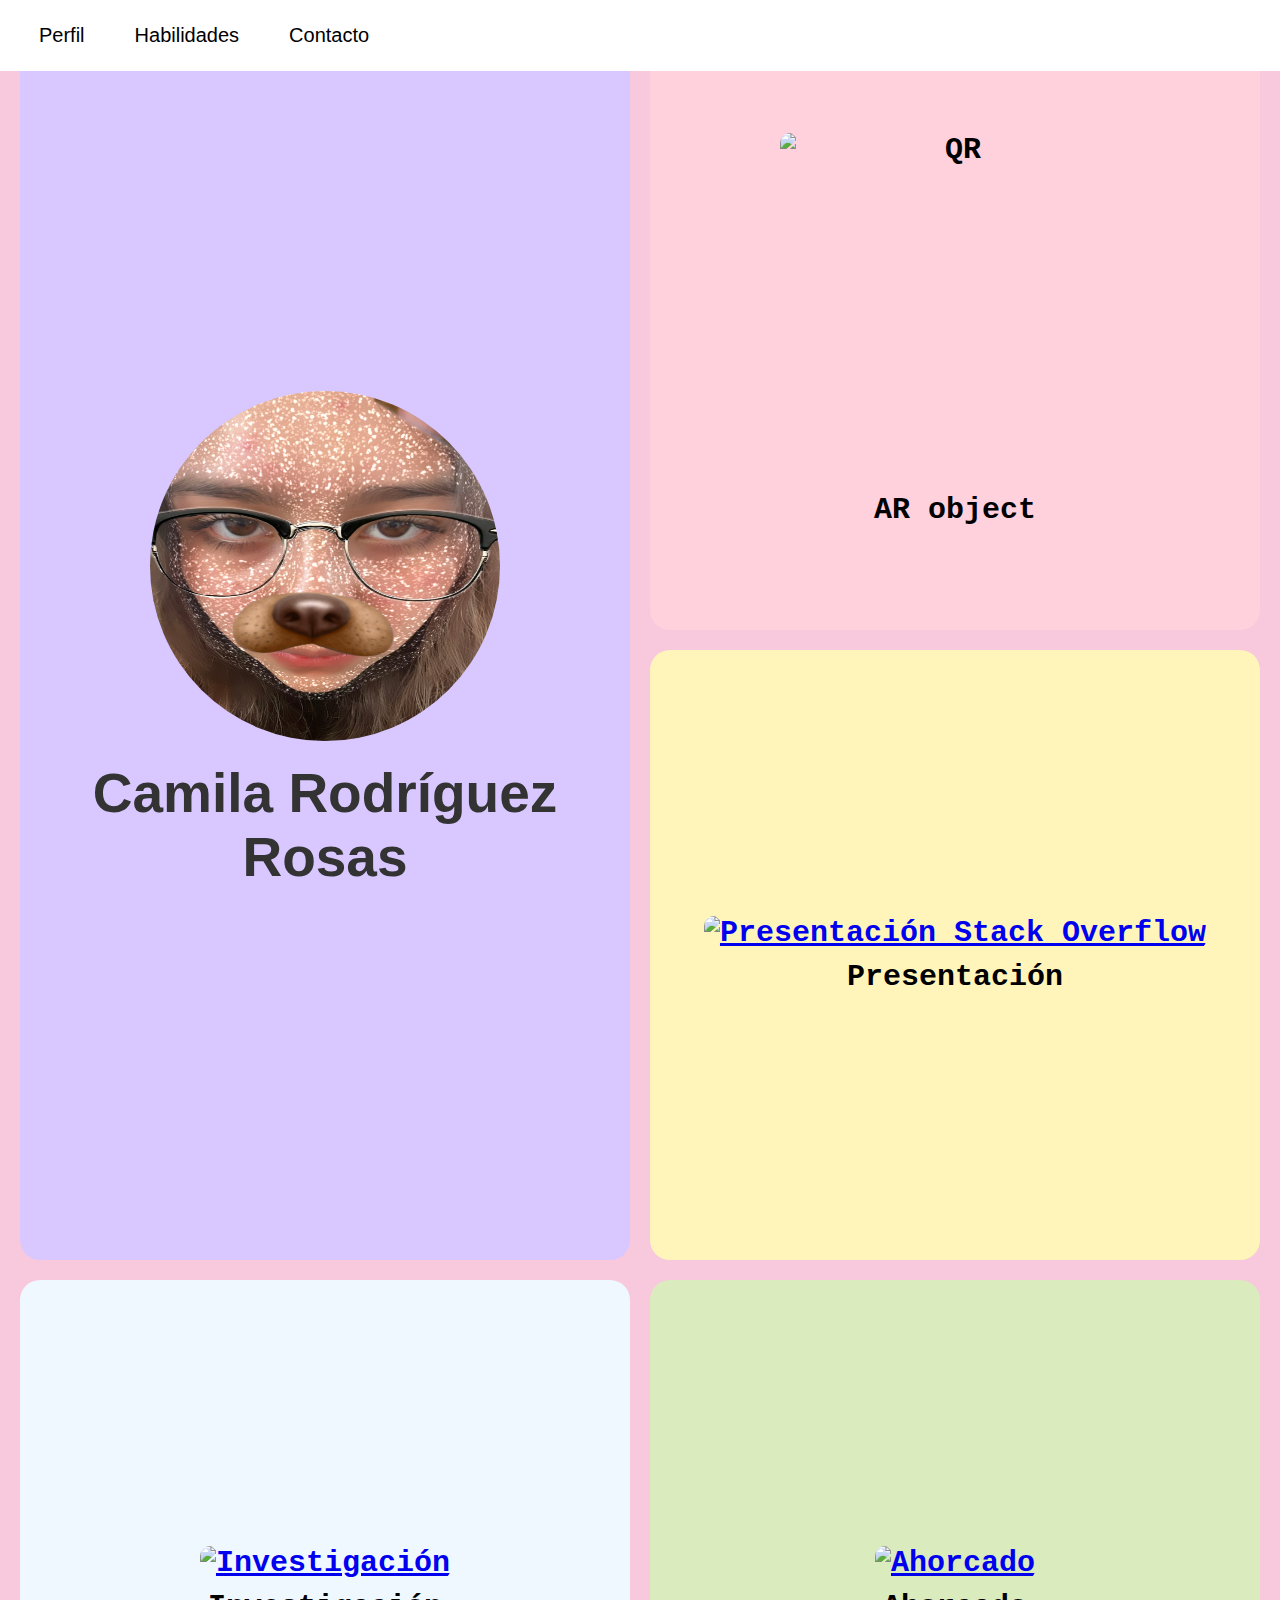
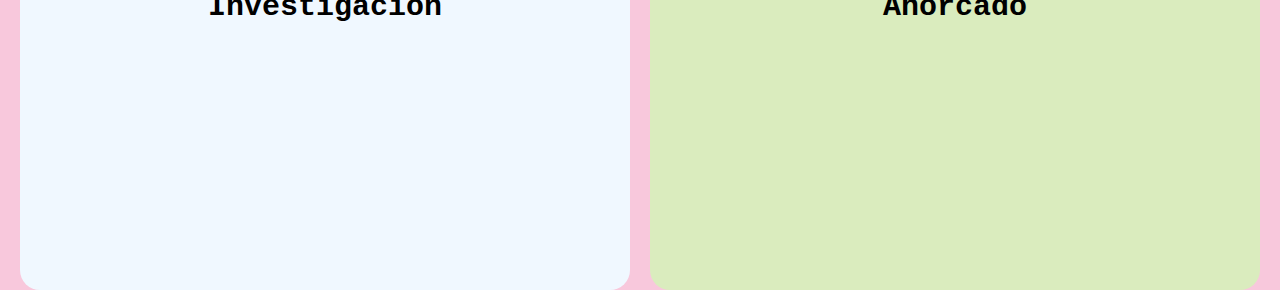
==== index.html @ 8c0b417e "estructura basica" ====
<!DOCTYPE html>
<html lang="en">
<head>
    <meta charset="UTF-8">
    <meta name="viewport" content="width=device-width, initial-scale=1.0">
    <title>Mi Portafolio</title>
    <link rel="stylesheet" href="styles.css">
</head>
<body>
    <!-- Navbar -->
    <nav class="navbar">
        <ul>
            <li><a href="index.html">Perfil</a></li>
            <li><a href="habilidades.html">Habilidades</a></li>
            <li><a href="contacto.html">Contacto</a></li>
        </ul>
    </nav>

    <!-- Container for the main content -->
    <div class="container">
        <!-- Large Rectangle Box (left side) -->
        <div class="large-box">
            <img src="images/kmile.jpg" alt="Profile Picture" class="profile-pic">
            <h1 class="main text">Camila Rodríguez Rosas</h1>
        </div>

        <!-- Square Boxes (right side) -->
        <div class="square-box1">
            <img src="img/AR:QR.jpeg" alt="QR" class="square-code">
            <p>AR object</p>
        </div>
        <div class="square-box2">
            <a href="https://www.canva.com/design/DAGO7eqzJBk/A6EVbJxxvC4PYnkYwe_g0Q/edit?utm_content=DAGO7eqzJBk&utm_campaign=designshare&utm_medium=link2&utm_source=sharebutton">
                <img src="img/presentacion.png" alt="Presentación Stack Overflow" class="square-img">
            </a>
            <p>Presentación</p>
        </div>
        <div class="square-box3">
            <a href="https://www.canva.com/design/DAGUNM1uhSk/VPWJgs-xZ3qN3x4CpPrGSg/edit?utm_content=DAGUNM1uhSk&utm_campaign=designshare&utm_medium=link2&utm_source=sharebutton">
                <img src="img/socials.jpg" alt="Investigación" class="square-img">
            </a>
            <p>Investigación</p>
        </div>
        <div class="square-box4">
            <a href="ahorcado.py" download="ahorcadoCamila.py">
                <img src="img/ahorcado.png" alt="Ahorcado" class="square-img">
            </a>
            <p>Ahorcado</p>
        </div>
    </div>
</body>
</html>
---- styles.css ----
* {
    margin: 0;
    padding: 0;
    box-sizing: border-box;
}

body {
    font-family: Arial, sans-serif;
    background-color: #f8c8dc; 
    height: 100vh;
}

/* Navbar styles */
.navbar {
    background-color: white;
    padding: 24px;
    position: fixed;
    top: 0;
    width: 100%;
    z-index: 1000;
}

.navbar ul {
    list-style-type: none;
    display: flex;
    justify-content: flex-start;
    gap: 20px;
}

.navbar ul li a {
    text-decoration: none;
    color: black;
    font-size: 20px;
    padding: 15px;
}

.navbar ul li a:hover {
    background-color: black;
    color: white;
    border-radius: 20px;
    transition: 0.3s;
}

/* Container for the main content */
.container {
    display: grid;
    grid-template-columns: 1fr 1fr;
    grid-template-rows: 1fr 1fr;
    grid-gap: 20px;
    height: calc(100vh - 80px);
    padding: 20px;
}

/* Large Rectangle */
.large-box {
    grid-column: 1 / 2;
    grid-row: 1 / 3;
    background-color: #d9c8ff;
    padding: 30px;
    border-radius: 20px;
    display: flex;
    flex-direction: column;
    align-items: center;
    justify-content: center;
    text-align: center;
}

/* Profile picture */
.profile-pic {
    width: 350px;
    height: 350px;
    border-radius: 50%;
    margin-bottom: 20px;
}

/* Text inside the large box */
.main.text {
    font-size: 55px;
    font-family: Arial, Helvetica, sans-serif;
    font-weight: bold;
    color: #333;
}

/* Square Boxes */
.square-box1, .square-box2, .square-box3, .square-box4 {
    display: flex;
    flex-direction: column;
    justify-content: center;
    align-items: center;
    text-align: center;
    font-size: 30px;
    font-family: 'Courier New', Courier, monospace;
    font-weight: bold;
    color: #000000;
    border-radius: 20px;
    padding: 25px;
    aspect-ratio: 1 / 1;
    width: 100%;
    height: auto;
}

.square-code {
   width: 350px;
   height: 350px;
   margin: 10px;
   border-radius: 10px; 
}
/* Image inside the square boxes */
.square-img {
    width: 350px;
    height: 350px;
    margin-bottom: 10px;
    border-radius: 10px; /* Rounded corners */
}

/* Pastel color classes for smaller boxes */
.square-box1 {
    background-color: #ffd1dc; /* Rosa pastel */
}

.square-box2 {
    background-color: #fff5ba; /* Amarillo pastel */
}

.square-box3 {
    background-color: aliceblue; /* Azul claro */
}

.square-box4 {
    background-color: #daecbe; 
}
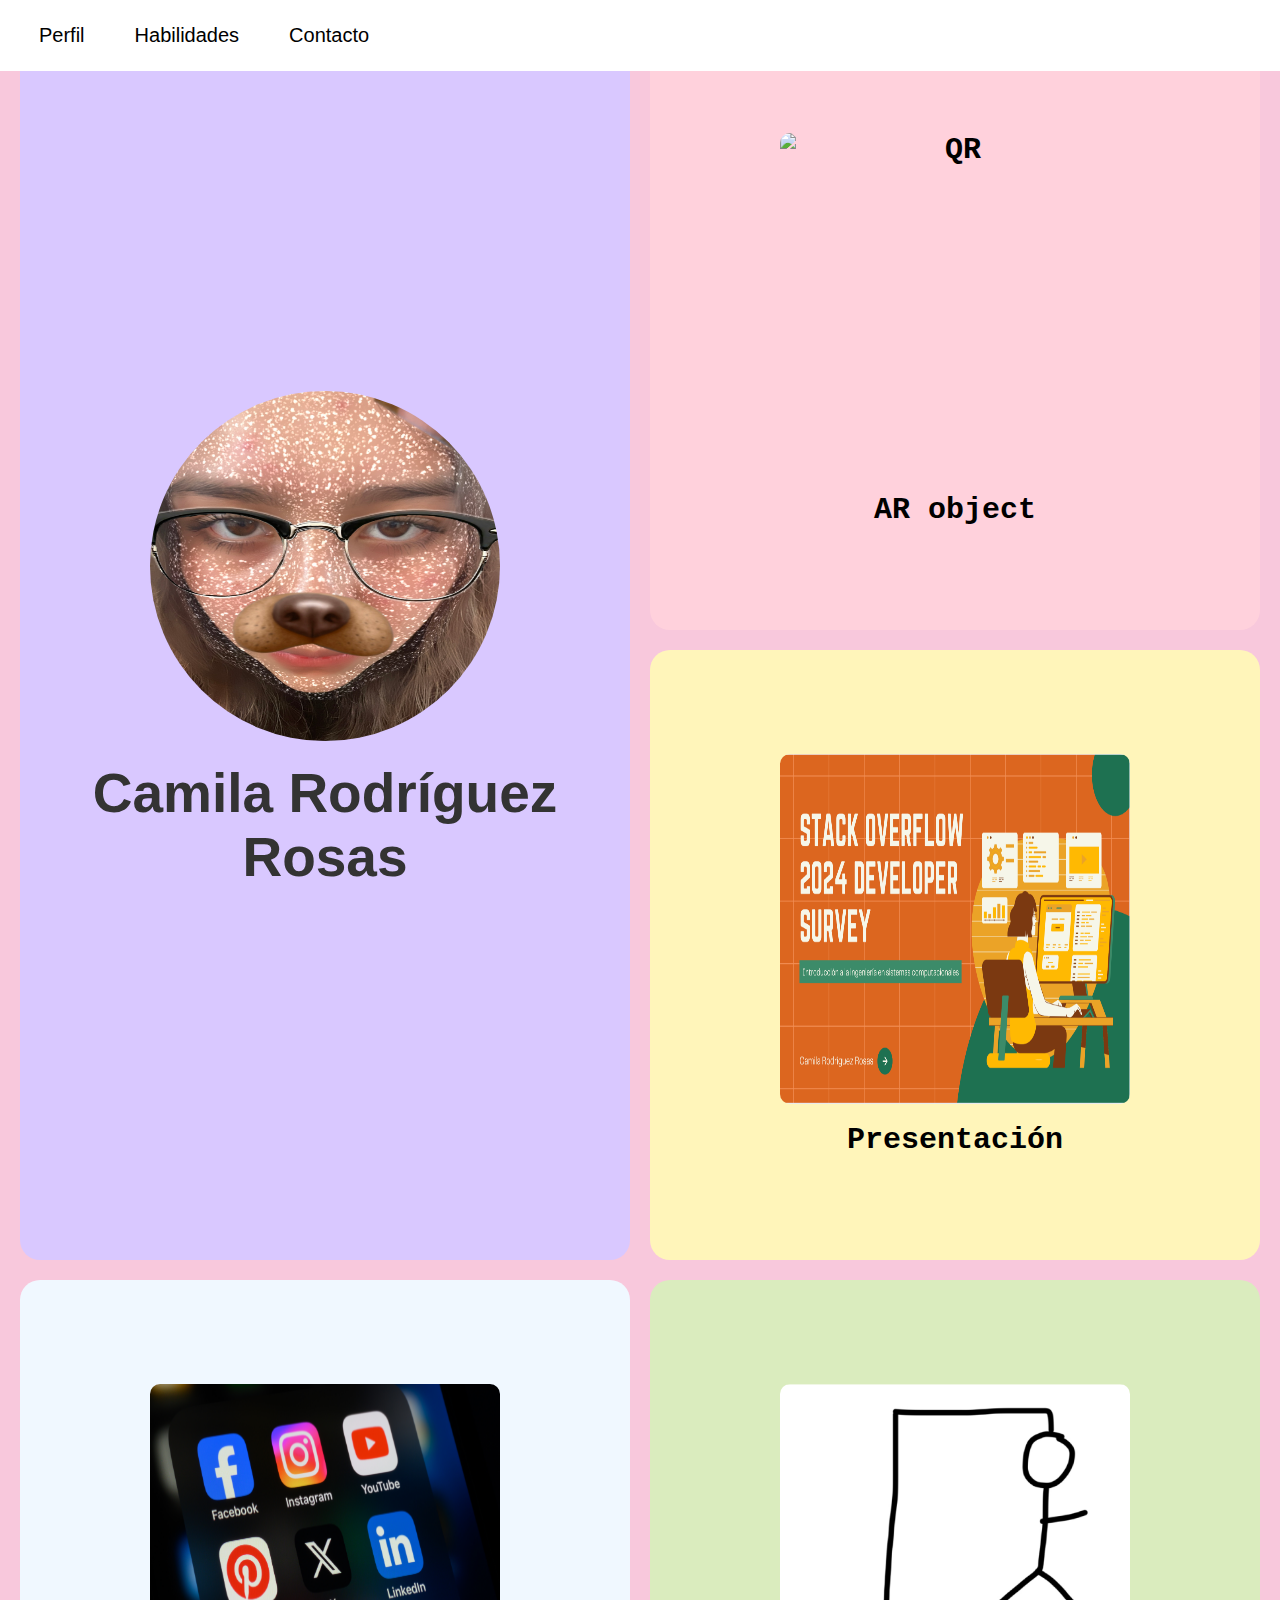
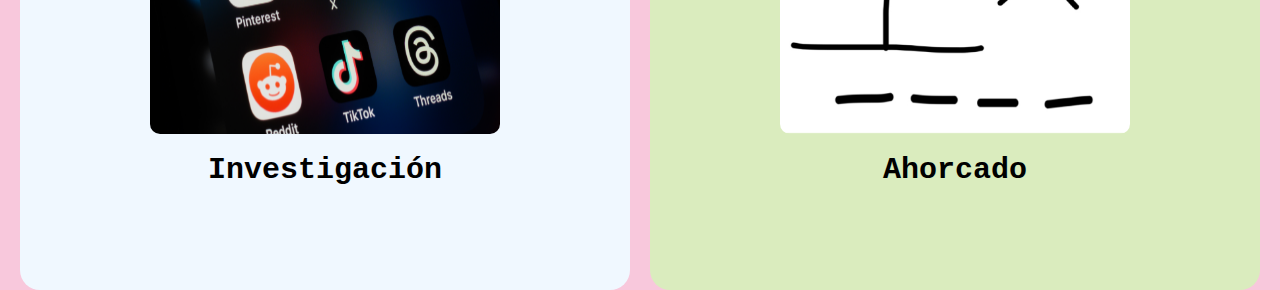
==== commit 5d7ab1d9: "cambios en css" ====
--- a/index.html
+++ b/index.html
@@ -26,24 +26,24 @@
 
         <!-- Square Boxes (right side) -->
         <div class="square-box1">
-            <img src="img/AR:QR.jpeg" alt="QR" class="square-code">
+            <img src="" alt="QR" class="square-code">
             <p>AR object</p>
         </div>
         <div class="square-box2">
             <a href="https://www.canva.com/design/DAGO7eqzJBk/A6EVbJxxvC4PYnkYwe_g0Q/edit?utm_content=DAGO7eqzJBk&utm_campaign=designshare&utm_medium=link2&utm_source=sharebutton">
-                <img src="img/presentacion.png" alt="Presentación Stack Overflow" class="square-img">
+                <img src="images/presentacion.png" alt="Presentación Stack Overflow" class="square-img">
             </a>
             <p>Presentación</p>
         </div>
         <div class="square-box3">
             <a href="https://www.canva.com/design/DAGUNM1uhSk/VPWJgs-xZ3qN3x4CpPrGSg/edit?utm_content=DAGUNM1uhSk&utm_campaign=designshare&utm_medium=link2&utm_source=sharebutton">
-                <img src="img/socials.jpg" alt="Investigación" class="square-img">
+                <img src="images/socials.jpg" alt="Investigación" class="square-img">
             </a>
             <p>Investigación</p>
         </div>
         <div class="square-box4">
             <a href="ahorcado.py" download="ahorcadoCamila.py">
-                <img src="img/ahorcado.png" alt="Ahorcado" class="square-img">
+                <img src="images/ahorcado.png" alt="Ahorcado" class="square-img">
             </a>
             <p>Ahorcado</p>
         </div>
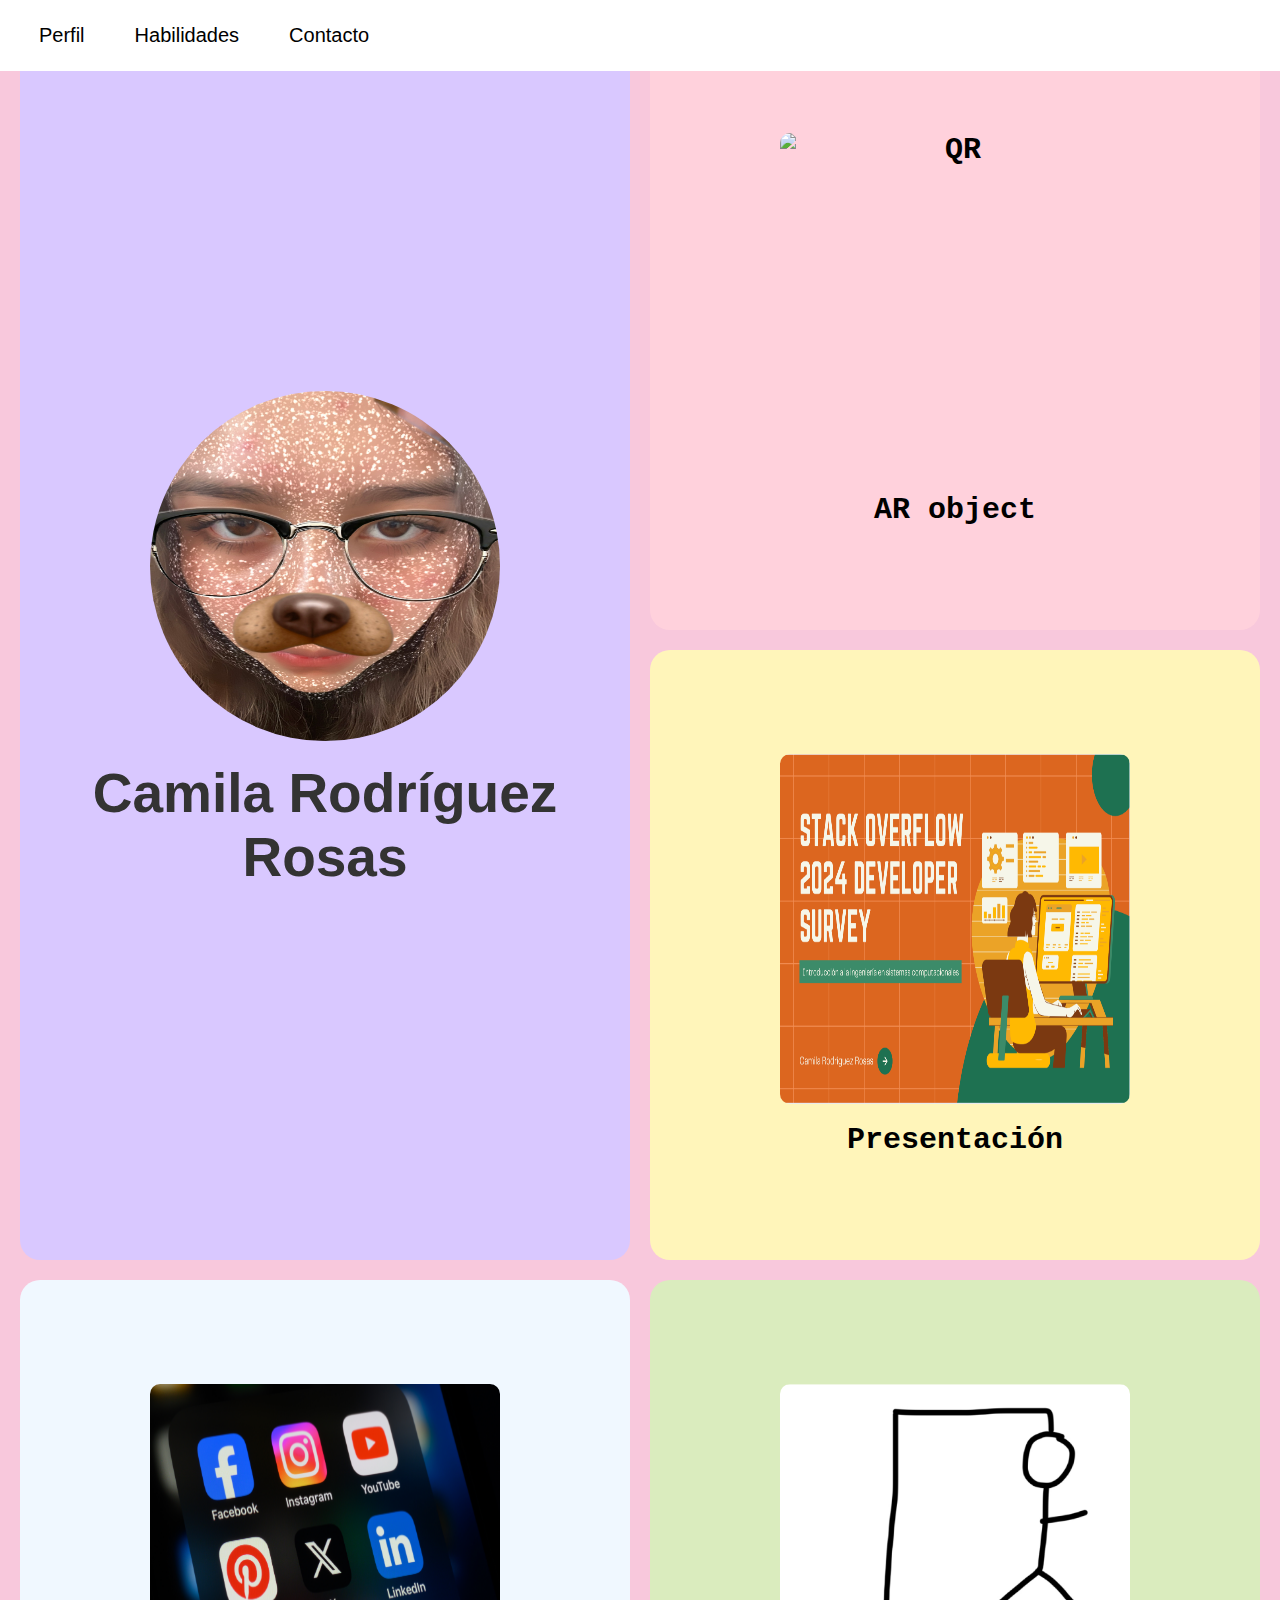
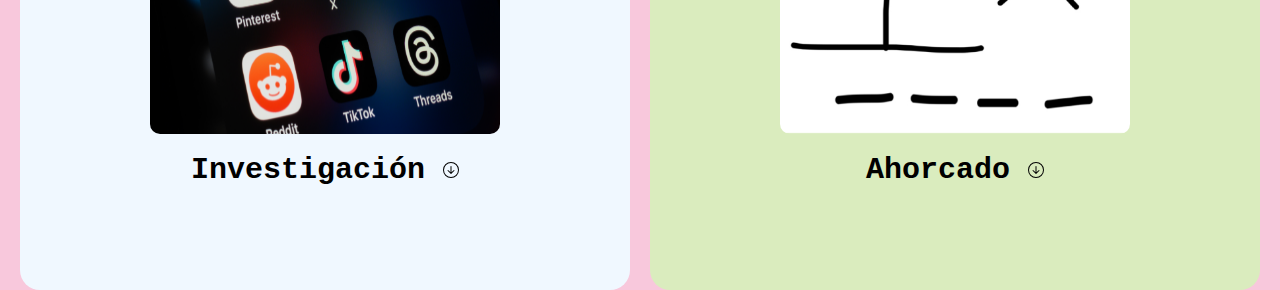
==== commit 9de7c1a7: "archivos descargables, imgs" ====
--- a/index.html
+++ b/index.html
@@ -36,16 +36,16 @@
             <p>Presentación</p>
         </div>
         <div class="square-box3">
-            <a href="https://www.canva.com/design/DAGUNM1uhSk/VPWJgs-xZ3qN3x4CpPrGSg/edit?utm_content=DAGUNM1uhSk&utm_campaign=designshare&utm_medium=link2&utm_source=sharebutton">
+            <a href="socials inv.pdf" download="Investigación">
                 <img src="images/socials.jpg" alt="Investigación" class="square-img">
             </a>
-            <p>Investigación</p>
+            <p>Investigación <img src="images/Arrow Down Circle.svg" alt="download"></p>
         </div>
         <div class="square-box4">
             <a href="ahorcado.py" download="ahorcadoCamila.py">
                 <img src="images/ahorcado.png" alt="Ahorcado" class="square-img">
             </a>
-            <p>Ahorcado</p>
+            <p>Ahorcado <img src="images/Arrow Down Circle.svg" alt="download"></p>
         </div>
     </div>
 </body>
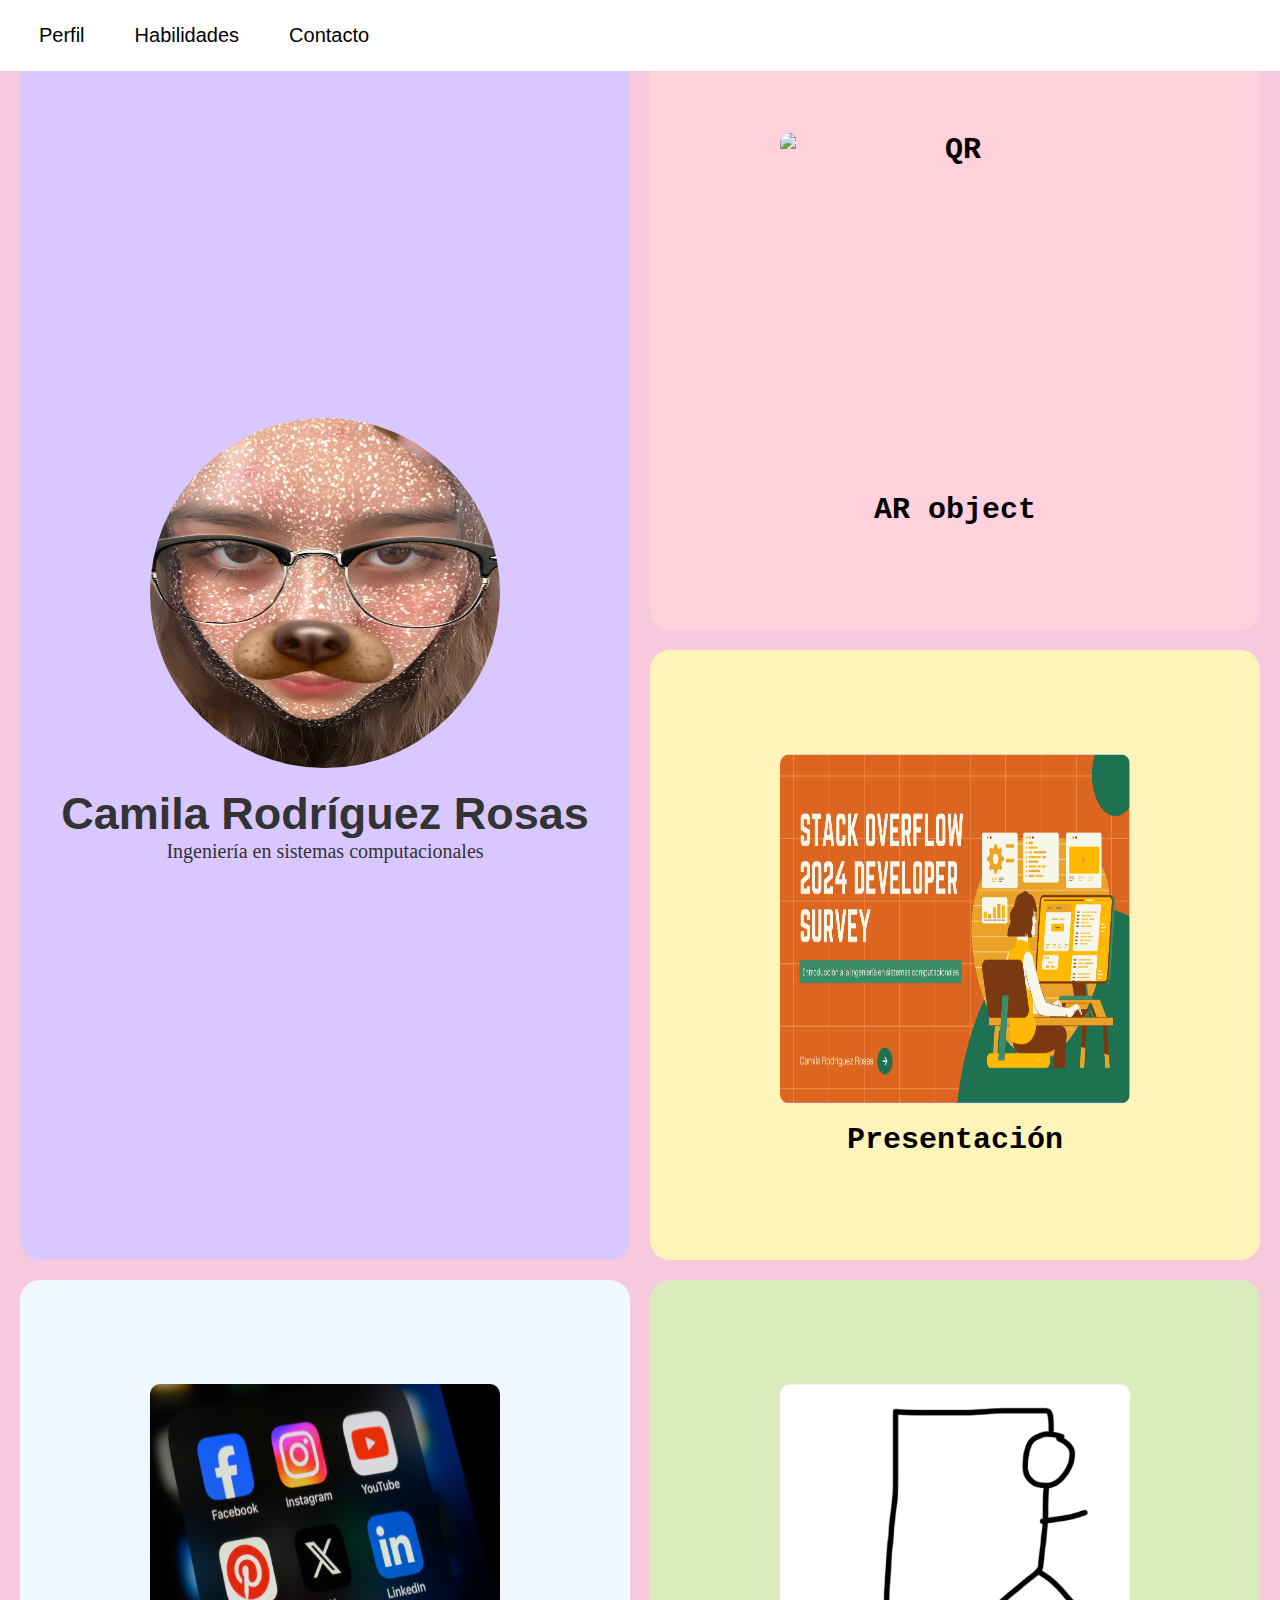
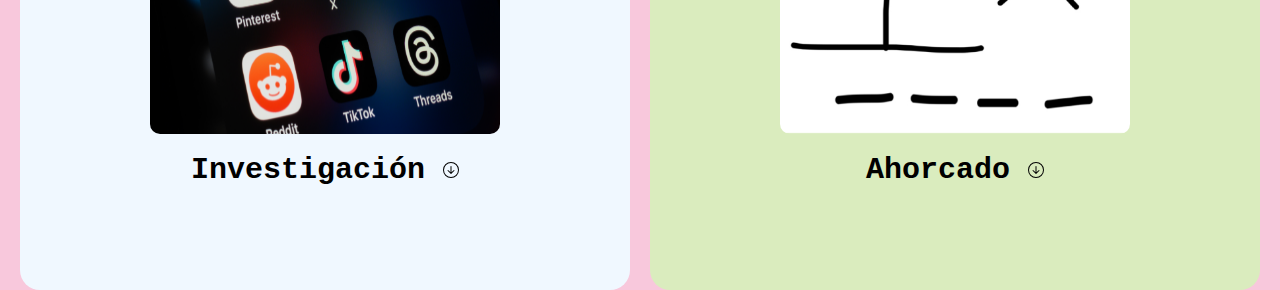
==== commit 8337714e: "texto adicional" ====
--- a/index.html
+++ b/index.html
@@ -22,6 +22,9 @@
         <div class="large-box">
             <img src="images/kmile.jpg" alt="Profile Picture" class="profile-pic">
             <h1 class="main text">Camila Rodríguez Rosas</h1>
+            <div class="main-text-ing">
+                <p>Ingeniería en sistemas computacionales</p>
+            </div>
         </div>
 
         <!-- Square Boxes (right side) -->
--- a/styles.css
+++ b/styles.css
@@ -75,9 +75,16 @@
 
 /* Text inside the large box */
 .main.text {
-    font-size: 55px;
+    font-size: 45px;
     font-family: Arial, Helvetica, sans-serif;
     font-weight: bold;
+    color: #333;
+}
+
+.main-text-ing {
+    font-size: 20px;
+    font-family: Georgia, 'Times New Roman', Times, serif;
+    font-weight: lighter;
     color: #333;
 }
 
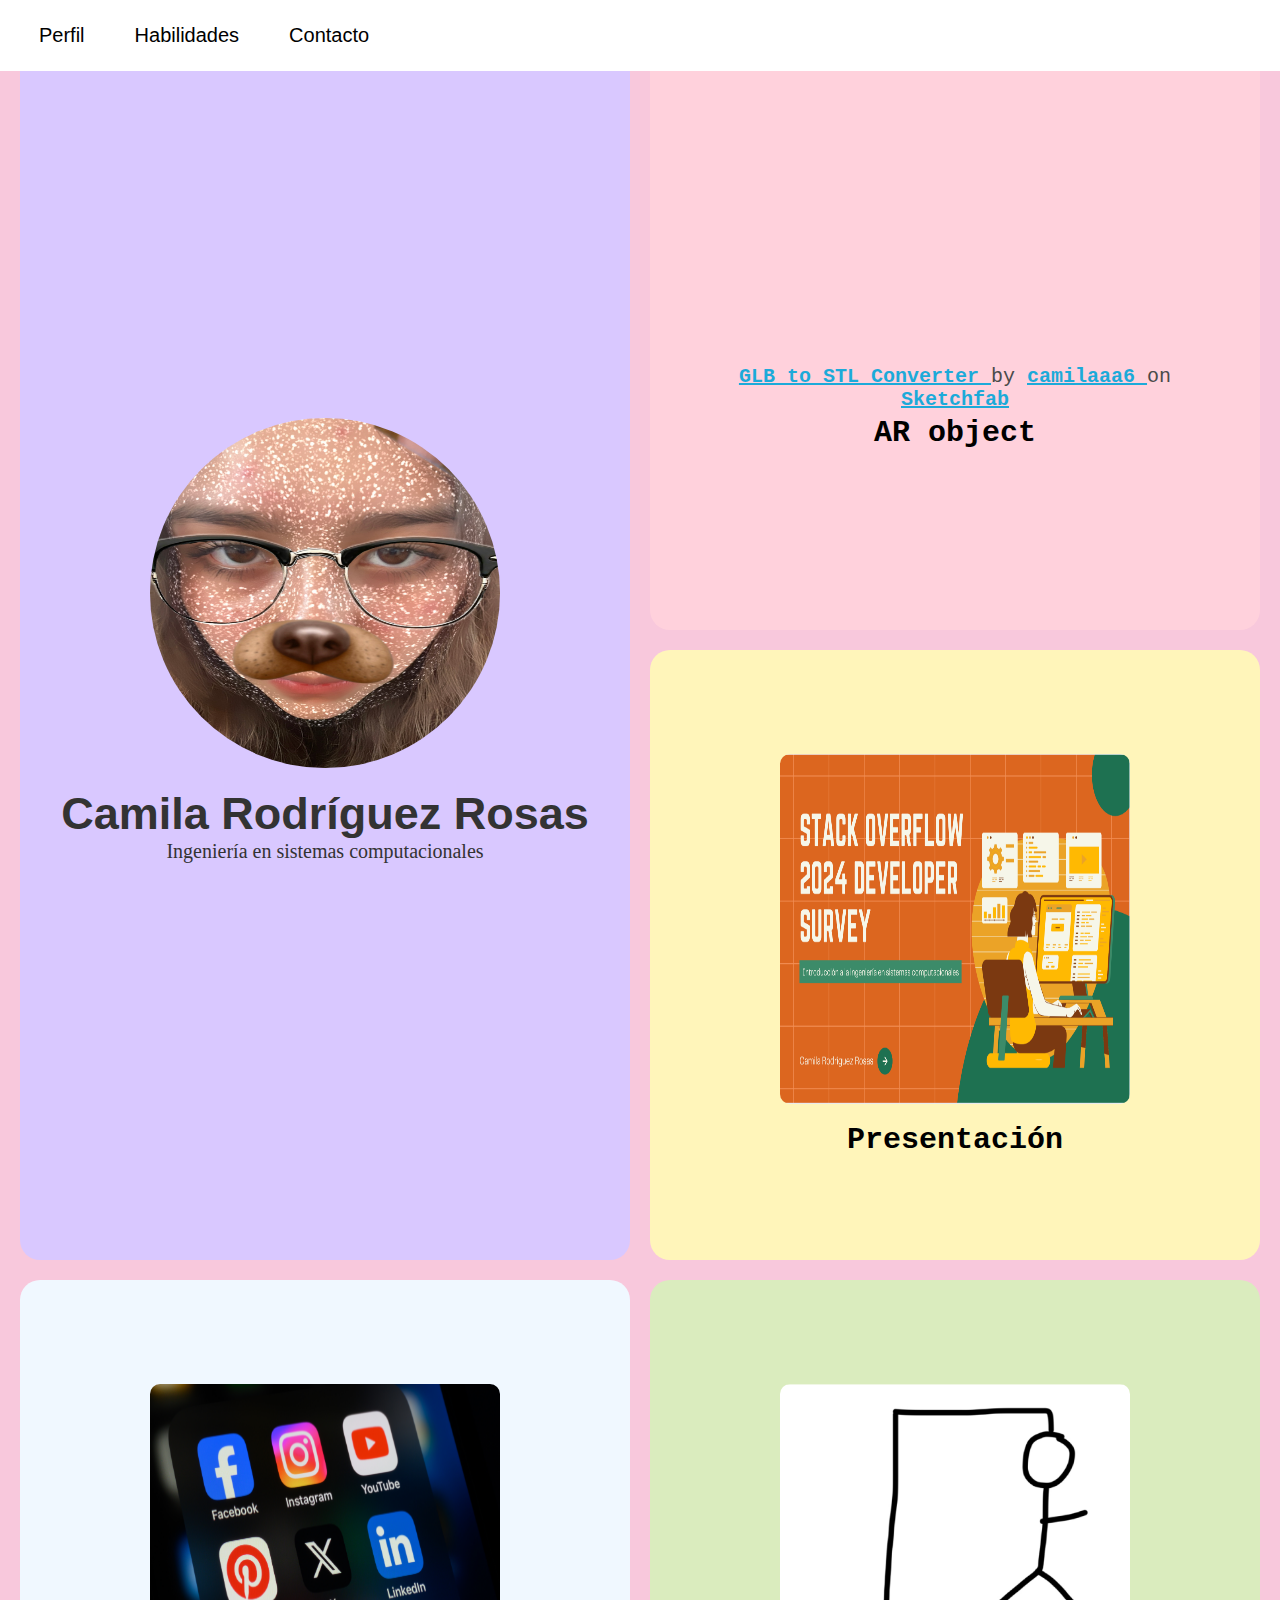
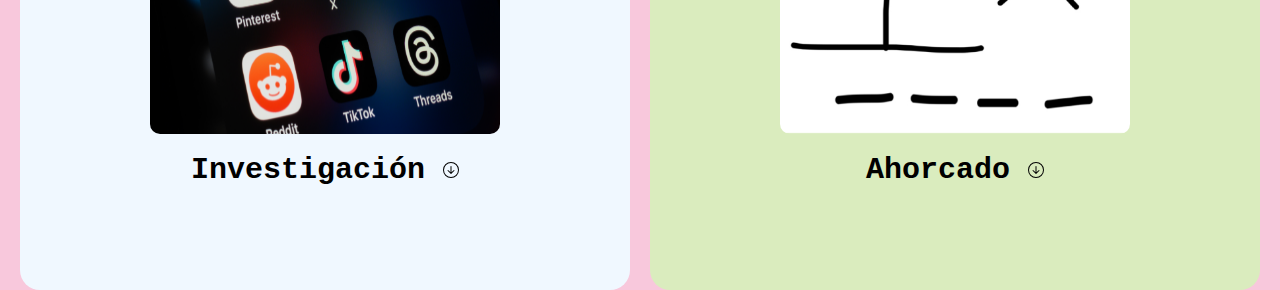
==== commit 43a21115: "ar model" ====
--- a/index.html
+++ b/index.html
@@ -29,7 +29,7 @@
 
         <!-- Square Boxes (right side) -->
         <div class="square-box1">
-            <img src="" alt="QR" class="square-code">
+            <div class="sketchfab-embed-wrapper"> <iframe title="GLB to STL Converter" frameborder="0" allowfullscreen mozallowfullscreen="true" webkitallowfullscreen="true" allow="autoplay; fullscreen; xr-spatial-tracking" xr-spatial-tracking execution-while-out-of-viewport execution-while-not-rendered web-share src="https://sketchfab.com/models/fd206968433b4c0dbde74d8339e7a5f3/embed"> </iframe> <p style="font-size: 20px; font-weight: normal; margin: 5px; color: #4A4A4A;"> <a href="https://sketchfab.com/3d-models/glb-to-stl-converter-fd206968433b4c0dbde74d8339e7a5f3?utm_medium=embed&utm_campaign=share-popup&utm_content=fd206968433b4c0dbde74d8339e7a5f3" target="_blank" rel="nofollow" style="font-weight: bold; color: #1CAAD9;"> GLB to STL Converter </a> by <a href="https://sketchfab.com/camilaaa6?utm_medium=embed&utm_campaign=share-popup&utm_content=fd206968433b4c0dbde74d8339e7a5f3" target="_blank" rel="nofollow" style="font-weight: bold; color: #1CAAD9;"> camilaaa6 </a> on <a href="https://sketchfab.com?utm_medium=embed&utm_campaign=share-popup&utm_content=fd206968433b4c0dbde74d8339e7a5f3" target="_blank" rel="nofollow" style="font-weight: bold; color: #1CAAD9;">Sketchfab</a></p></div>
             <p>AR object</p>
         </div>
         <div class="square-box2">
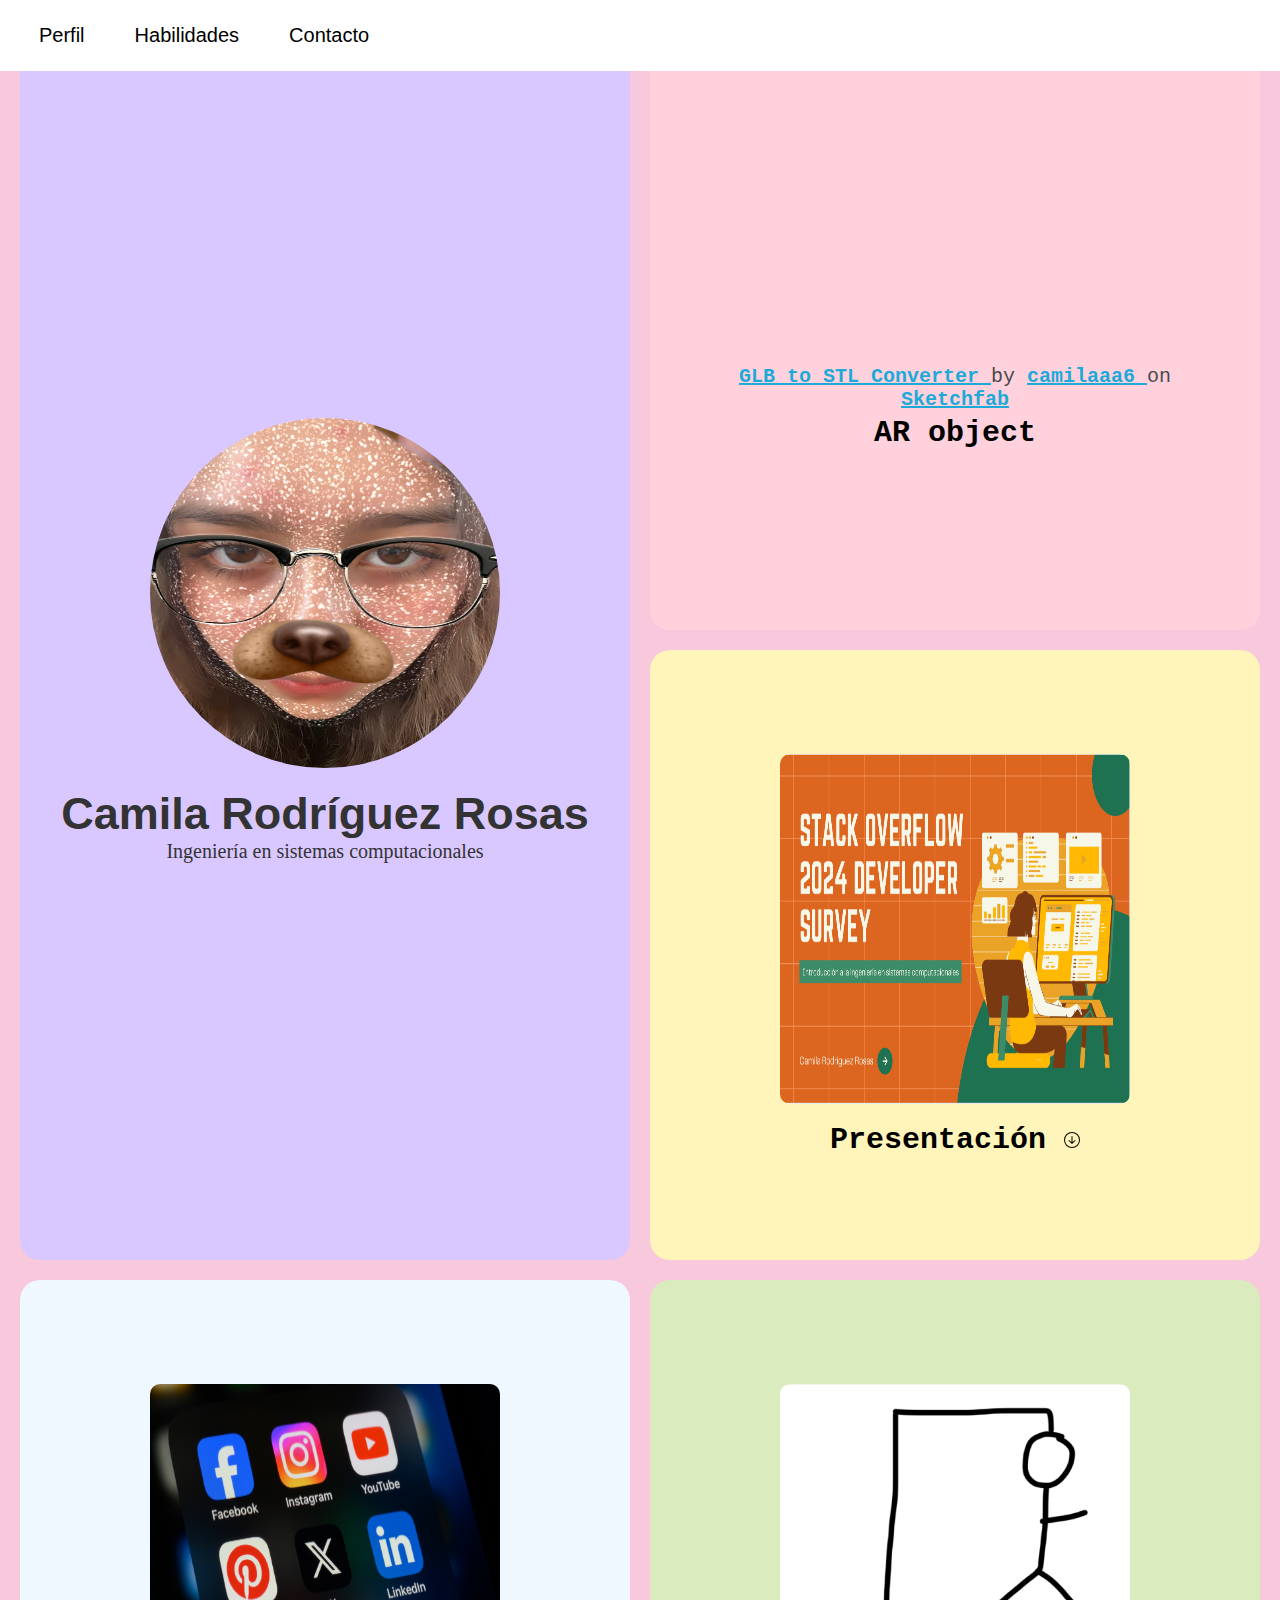
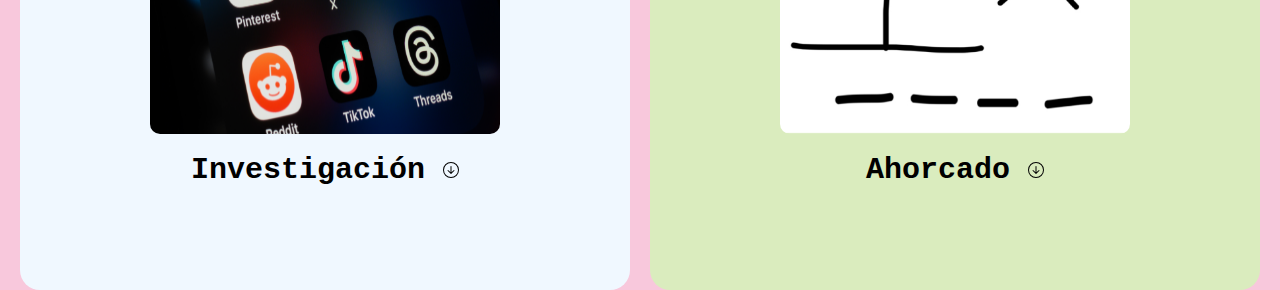
==== commit fd15f5e7: "arrow for download" ====
--- a/index.html
+++ b/index.html
@@ -33,10 +33,10 @@
             <p>AR object</p>
         </div>
         <div class="square-box2">
-            <a href="https://www.canva.com/design/DAGO7eqzJBk/A6EVbJxxvC4PYnkYwe_g0Q/edit?utm_content=DAGO7eqzJBk&utm_campaign=designshare&utm_medium=link2&utm_source=sharebutton">
+            <a href="Stack Overflow 2024 Survey.pdf" download="Presentación">
                 <img src="images/presentacion.png" alt="Presentación Stack Overflow" class="square-img">
             </a>
-            <p>Presentación</p>
+            <p>Presentación <img src="images/Arrow Down Circle.svg" alt="download"></p>
         </div>
         <div class="square-box3">
             <a href="socials inv.pdf" download="Investigación">
